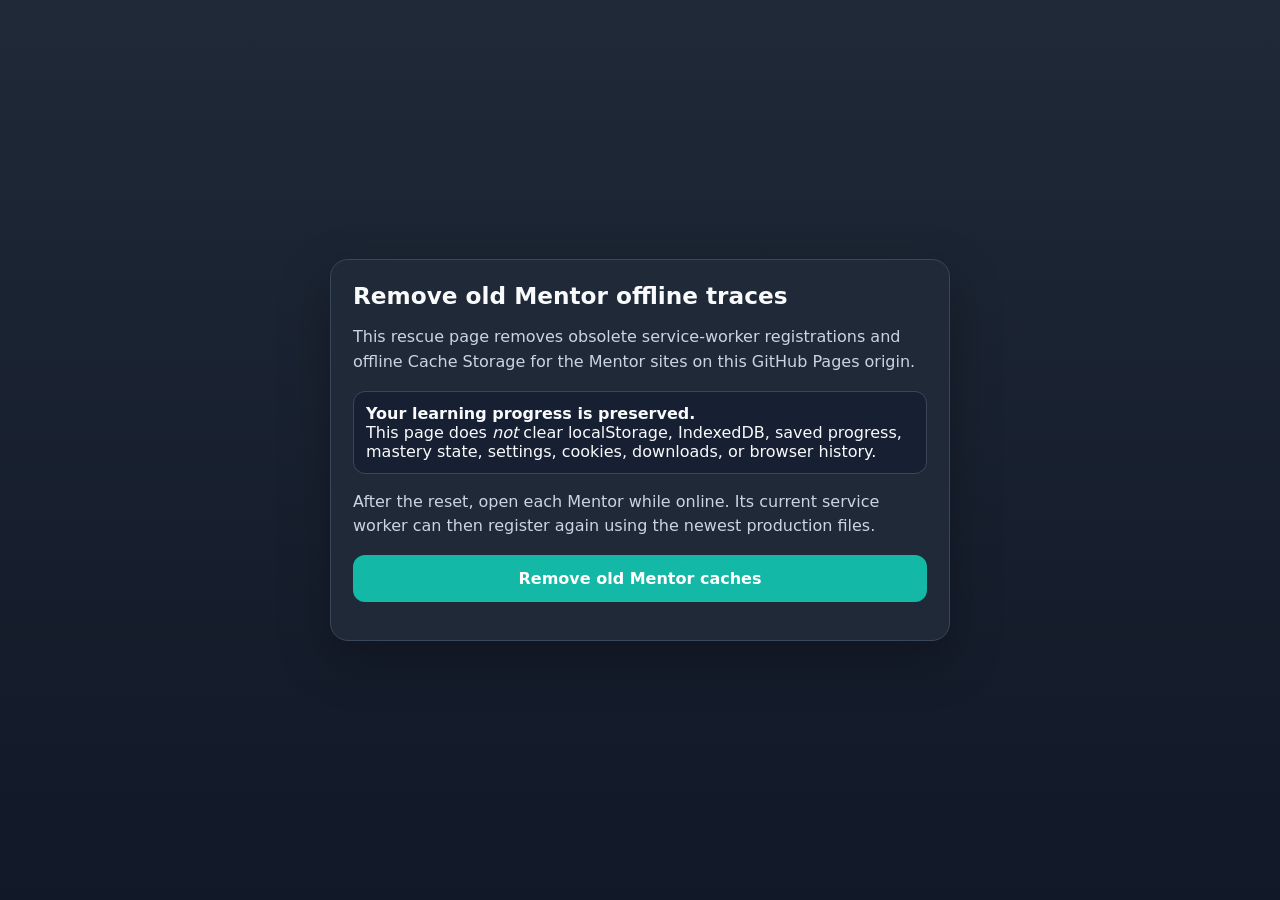
==== MENTOR_CACHE_RESET_2026_09_12.html @ 5d290510 "Add safe Mentor cache reset rescue page" ====
<!doctype html>
<html lang="en">
<head>
  <meta charset="utf-8">
  <meta name="viewport" content="width=device-width,initial-scale=1,viewport-fit=cover">
  <meta name="theme-color" content="#1F2937">
  <title>Mentor Cache Reset 2026</title>
  <style>
    :root{color-scheme:dark;font-family:Inter,system-ui,-apple-system,Segoe UI,Roboto,Arial,sans-serif;background:#111827;color:#F9FAFB}
    *{box-sizing:border-box}body{margin:0;min-height:100vh;display:grid;place-items:center;padding:20px;background:linear-gradient(180deg,#1F2937,#111827)}
    main{width:min(620px,100%);background:#1F2937;border:1px solid #3A475A;border-radius:18px;padding:22px;box-shadow:0 18px 52px rgba(0,0,0,.28)}
    h1{font-size:1.45rem;margin:0 0 10px}p{line-height:1.55;color:#CBD5E1}.note{padding:12px;border-radius:12px;background:#172033;border:1px solid #3A475A;margin:14px 0}
    button{width:100%;border:0;border-radius:12px;padding:14px 16px;font:inherit;font-weight:900;background:#14B8A6;color:white;cursor:pointer}.done{color:#86EFAC}.err{color:#FCA5A5}
    code{overflow-wrap:anywhere;color:#93C5FD}
  </style>
</head>
<body>
<main>
  <h1>Remove old Mentor offline traces</h1>
  <p>This rescue page removes obsolete service-worker registrations and offline Cache Storage for the Mentor sites on this GitHub Pages origin.</p>
  <div class="note"><strong>Your learning progress is preserved.</strong><br>This page does <em>not</em> clear localStorage, IndexedDB, saved progress, mastery state, settings, cookies, downloads, or browser history.</div>
  <p>After the reset, open each Mentor while online. Its current service worker can then register again using the newest production files.</p>
  <button id="reset">Remove old Mentor caches</button>
  <p id="status" aria-live="polite"></p>
</main>
<script>
(() => {
  const button = document.getElementById('reset');
  const status = document.getElementById('status');
  button.addEventListener('click', async () => {
    button.disabled = true;
    status.className = '';
    status.textContent = 'Removing obsolete offline copies…';
    try {
      let regCount = 0;
      let cacheCount = 0;
      if ('serviceWorker' in navigator) {
        const regs = await navigator.serviceWorker.getRegistrations();
        const results = await Promise.all(regs.map(r => r.unregister()));
        regCount = results.filter(Boolean).length;
      }
      if ('caches' in window) {
        const names = await caches.keys();
        const results = await Promise.all(names.map(name => caches.delete(name)));
        cacheCount = results.filter(Boolean).length;
      }
      status.className = 'done';
      status.innerHTML = '<strong>Reset complete.</strong><br>Removed ' + regCount + ' service-worker registration(s) and ' + cacheCount + ' offline cache(s). Your progress was not touched.<br><br>Now fully close Chrome and any installed Mentor apps once, then reopen the Mentor while online.';
      button.textContent = 'Old Mentor caches removed';
    } catch (err) {
      status.className = 'err';
      status.textContent = 'Reset could not finish: ' + (err && err.message ? err.message : String(err));
      button.disabled = false;
    }
  });
})();
</script>
</body>
</html>
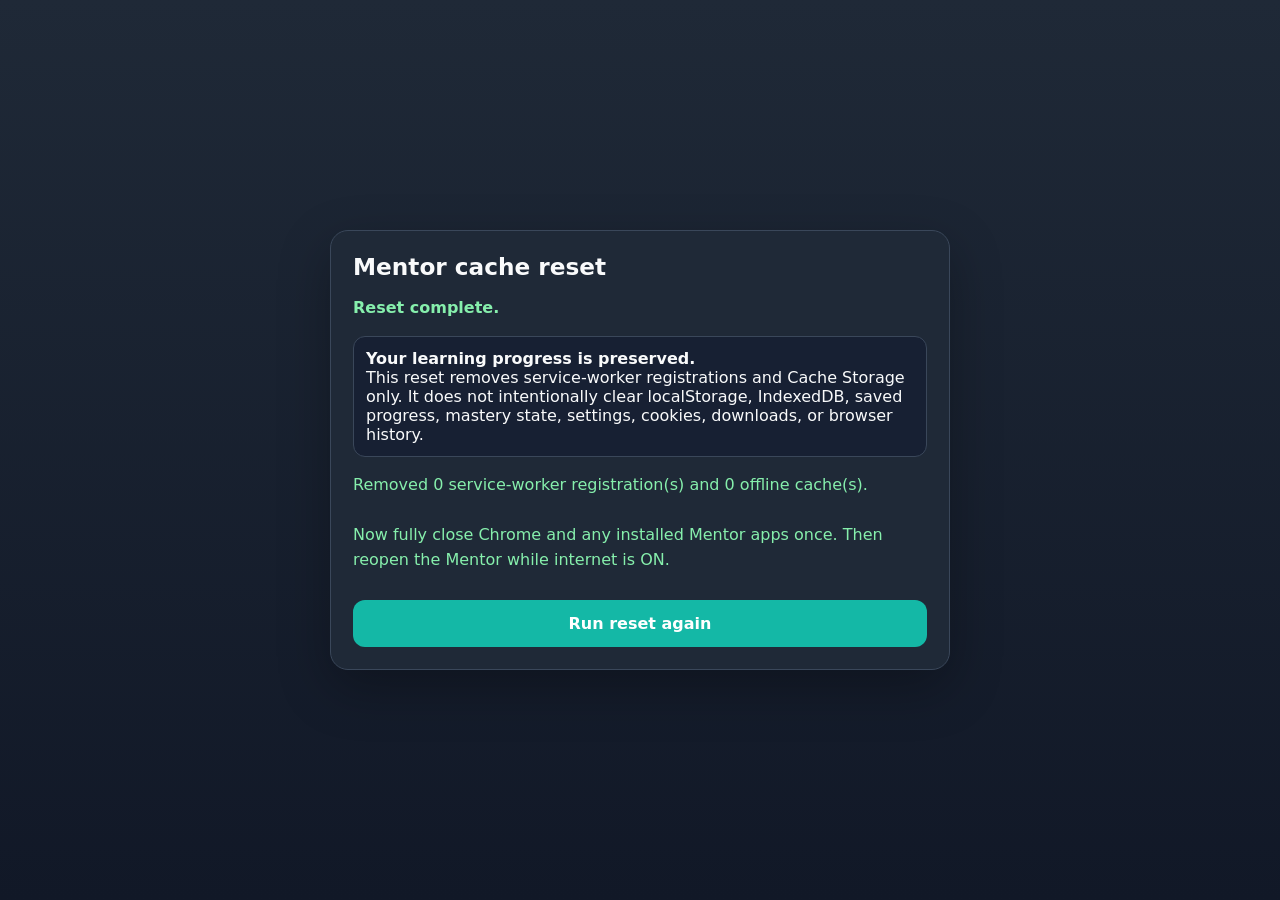
==== commit 3ae4ebf9: "Make Mentor cache reset automatic" ====
--- a/MENTOR_CACHE_RESET_2026_09_12.html
+++ b/MENTOR_CACHE_RESET_2026_09_12.html
@@ -4,55 +4,58 @@
   <meta charset="utf-8">
   <meta name="viewport" content="width=device-width,initial-scale=1,viewport-fit=cover">
   <meta name="theme-color" content="#1F2937">
-  <title>Mentor Cache Reset 2026</title>
+  <meta http-equiv="Cache-Control" content="no-store, no-cache, must-revalidate, max-age=0">
+  <title>Mentor Cache Reset — Automatic</title>
   <style>
     :root{color-scheme:dark;font-family:Inter,system-ui,-apple-system,Segoe UI,Roboto,Arial,sans-serif;background:#111827;color:#F9FAFB}
     *{box-sizing:border-box}body{margin:0;min-height:100vh;display:grid;place-items:center;padding:20px;background:linear-gradient(180deg,#1F2937,#111827)}
     main{width:min(620px,100%);background:#1F2937;border:1px solid #3A475A;border-radius:18px;padding:22px;box-shadow:0 18px 52px rgba(0,0,0,.28)}
-    h1{font-size:1.45rem;margin:0 0 10px}p{line-height:1.55;color:#CBD5E1}.note{padding:12px;border-radius:12px;background:#172033;border:1px solid #3A475A;margin:14px 0}
-    button{width:100%;border:0;border-radius:12px;padding:14px 16px;font:inherit;font-weight:900;background:#14B8A6;color:white;cursor:pointer}.done{color:#86EFAC}.err{color:#FCA5A5}
-    code{overflow-wrap:anywhere;color:#93C5FD}
+    h1{font-size:1.45rem;margin:0 0 10px}p{line-height:1.55;color:#CBD5E1}.note{padding:12px;border-radius:12px;background:#172033;border:1px solid #3A475A;margin:14px 0}.ok{color:#86EFAC}.err{color:#FCA5A5}.wait{color:#FDE68A}
+    button{width:100%;border:0;border-radius:12px;padding:14px 16px;font:inherit;font-weight:900;background:#14B8A6;color:white;cursor:pointer;margin-top:12px}
   </style>
 </head>
 <body>
 <main>
-  <h1>Remove old Mentor offline traces</h1>
-  <p>This rescue page removes obsolete service-worker registrations and offline Cache Storage for the Mentor sites on this GitHub Pages origin.</p>
-  <div class="note"><strong>Your learning progress is preserved.</strong><br>This page does <em>not</em> clear localStorage, IndexedDB, saved progress, mastery state, settings, cookies, downloads, or browser history.</div>
-  <p>After the reset, open each Mentor while online. Its current service worker can then register again using the newest production files.</p>
-  <button id="reset">Remove old Mentor caches</button>
-  <p id="status" aria-live="polite"></p>
+  <h1>Mentor cache reset</h1>
+  <p class="wait" id="headline"><strong>Running automatically — no button is required.</strong></p>
+  <div class="note"><strong>Your learning progress is preserved.</strong><br>This reset removes service-worker registrations and Cache Storage only. It does not intentionally clear localStorage, IndexedDB, saved progress, mastery state, settings, cookies, downloads, or browser history.</div>
+  <p id="status" aria-live="polite">Starting reset…</p>
+  <button id="retry" hidden>Run reset again</button>
 </main>
 <script>
-(() => {
-  const button = document.getElementById('reset');
-  const status = document.getElementById('status');
-  button.addEventListener('click', async () => {
-    button.disabled = true;
-    status.className = '';
-    status.textContent = 'Removing obsolete offline copies…';
-    try {
-      let regCount = 0;
-      let cacheCount = 0;
-      if ('serviceWorker' in navigator) {
-        const regs = await navigator.serviceWorker.getRegistrations();
-        const results = await Promise.all(regs.map(r => r.unregister()));
-        regCount = results.filter(Boolean).length;
-      }
-      if ('caches' in window) {
-        const names = await caches.keys();
-        const results = await Promise.all(names.map(name => caches.delete(name)));
-        cacheCount = results.filter(Boolean).length;
-      }
-      status.className = 'done';
-      status.innerHTML = '<strong>Reset complete.</strong><br>Removed ' + regCount + ' service-worker registration(s) and ' + cacheCount + ' offline cache(s). Your progress was not touched.<br><br>Now fully close Chrome and any installed Mentor apps once, then reopen the Mentor while online.';
-      button.textContent = 'Old Mentor caches removed';
-    } catch (err) {
-      status.className = 'err';
-      status.textContent = 'Reset could not finish: ' + (err && err.message ? err.message : String(err));
-      button.disabled = false;
+(async function resetMentorCaches(){
+  const status=document.getElementById('status');
+  const headline=document.getElementById('headline');
+  const retry=document.getElementById('retry');
+  retry.hidden=true;
+  status.className='';
+  status.textContent='Removing old Mentor offline traces…';
+  try{
+    let regCount=0, cacheCount=0;
+    if('serviceWorker' in navigator){
+      const regs=await navigator.serviceWorker.getRegistrations();
+      const results=await Promise.all(regs.map(r=>r.unregister()));
+      regCount=results.filter(Boolean).length;
     }
-  });
+    if('caches' in window){
+      const names=await caches.keys();
+      const results=await Promise.all(names.map(n=>caches.delete(n)));
+      cacheCount=results.filter(Boolean).length;
+    }
+    headline.className='ok';
+    headline.innerHTML='<strong>Reset complete.</strong>';
+    status.className='ok';
+    status.innerHTML='Removed '+regCount+' service-worker registration(s) and '+cacheCount+' offline cache(s).<br><br>Now fully close Chrome and any installed Mentor apps once. Then reopen the Mentor while internet is ON.';
+    retry.hidden=false;
+    retry.textContent='Run reset again';
+  }catch(err){
+    headline.className='err';
+    headline.innerHTML='<strong>Reset could not finish.</strong>';
+    status.className='err';
+    status.textContent=(err&&err.message)?err.message:String(err);
+    retry.hidden=false;
+  }
+  retry.onclick=()=>location.reload();
 })();
 </script>
 </body>
